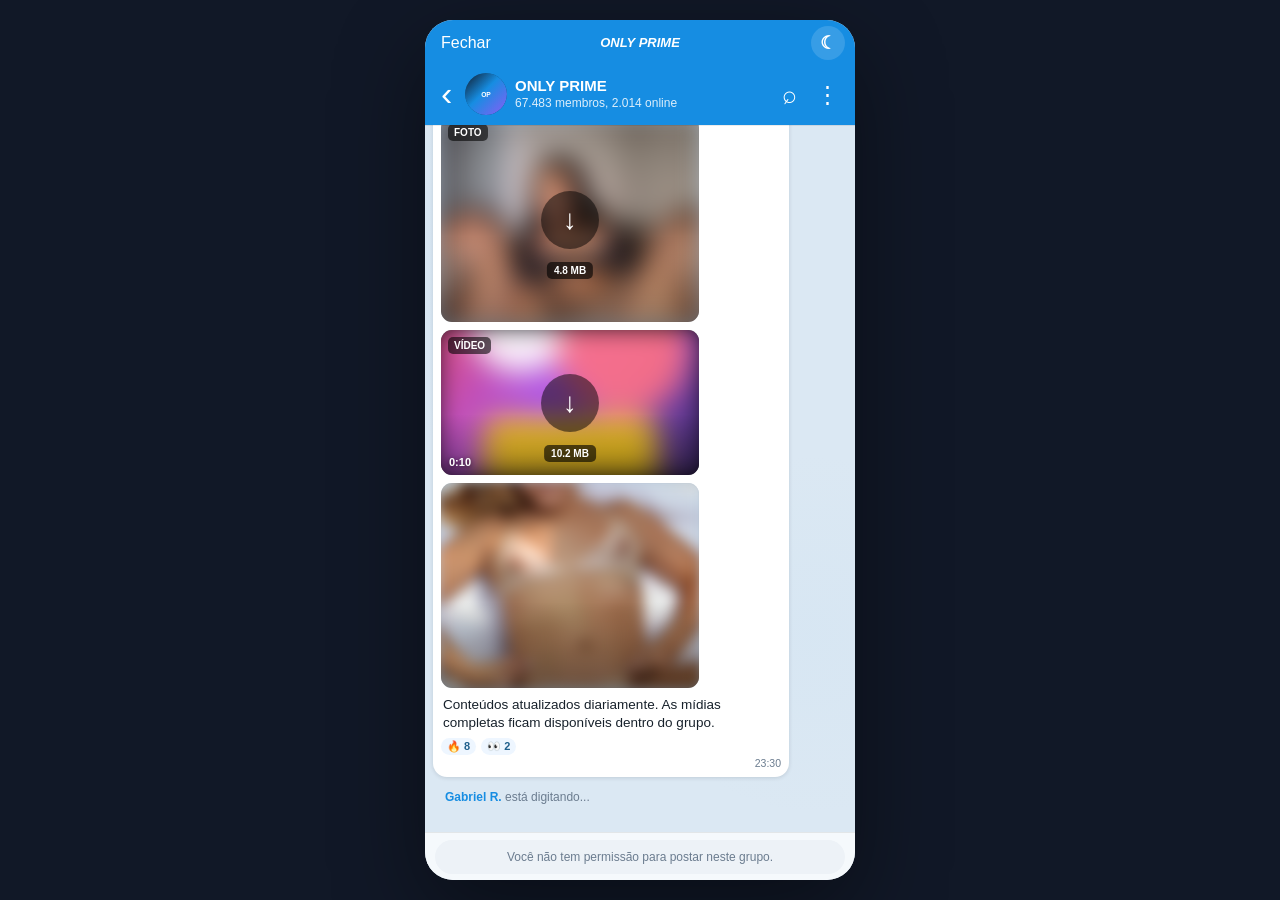
==== preview.html @ c12d8aea "Initial ONLY PRIME mini app" ====
<!DOCTYPE html>
<html lang="pt-BR">
<head>
  <meta charset="UTF-8" />
  <meta name="viewport" content="width=device-width, initial-scale=1.0, maximum-scale=1.0, user-scalable=no" />
  <title>ONLY PRIME</title>
  <link rel="stylesheet" href="./styles.css" />
  <script src="https://telegram.org/js/telegram-web-app.js"></script>
</head>
<body>
  <main class="app">
    <header class="miniapp-top">
      <button type="button" class="mini-close">Fechar</button>
      <div class="mini-title" id="miniTitle">ONLY PRIME</div>
      <button type="button" class="theme-toggle" id="themeToggle" aria-label="Alternar tema">☾</button>
    </header>

    <header class="group-top">
      <button type="button" class="back-btn" aria-label="Voltar">‹</button>
      <img id="groupAvatar" class="group-avatar" alt="Avatar do grupo" />
      <div class="group-info">
        <strong id="groupName">ONLY PRIME</strong>
        <span><span id="memberCount">67.483</span> membros, <span id="onlineCount">2.014</span> online</span>
      </div>
      <button type="button" class="search-btn" aria-label="Pesquisar">⌕</button>
      <button type="button" class="group-menu" aria-label="Menu">⋮</button>
    </header>

    <section class="chat" id="chat">
      <div class="date-pill">Hoje</div>

      <article class="message first-message">
        <span class="msg-author" id="adminName">ADM 👑</span>
        <div id="mediaList" class="media-list"></div>
        <div class="msg-text caption" id="postCaption"></div>
        <div class="msg-reactions" id="postReactions"></div>
        <div class="msg-meta" id="postTime">12:48</div>
      </article>

      <section id="messages" class="messages" aria-live="polite"></section>

      <div id="typingLine" class="typing-line hidden">
        <span id="typingName">Maikon D.</span> está digitando...
      </div>
    </section>

    <footer class="locked-footer">
      <span>Você não tem permissão para postar neste grupo.</span>
    </footer>

    <div id="imageModal" class="modal hidden">
      <button id="closeModal" class="modal-close" type="button" aria-label="Fechar mídia">×</button>
      <img id="modalImage" alt="Mídia ampliada" />
      <video id="modalVideo" class="hidden" controls playsinline preload="metadata"></video>
    </div>

    <div id="toast" class="toast hidden">Mídia indisponível.</div>
  </main>

  <script src="./script.js"></script>
</body>
</html>
---- styles.css ----
* {
  box-sizing: border-box;
  -webkit-tap-highlight-color: transparent;
}

:root {
  --telegram-blue: #168de2;
  --page-bg: #dbe8f3;
  --bubble: #ffffff;
  --text: #17212b;
  --muted: #6b7c8f;
  --line: rgba(0,0,0,.08);
  --footer-bg: rgba(246, 249, 252, .98);
  --footer-pill: #edf2f7;
  --reaction-bg: #eef6ff;
  --reaction-text: #1f5f8b;
  --date-bg: rgba(82,100,120,.58);
}

body.dark {
  --telegram-blue: #17212b;
  --page-bg: #0e1621;
  --bubble: #182533;
  --text: #eef4ff;
  --muted: #8da2b8;
  --line: rgba(255,255,255,.08);
  --footer-bg: rgba(23,33,43,.98);
  --footer-pill: #0e1621;
  --reaction-bg: #24384c;
  --reaction-text: #8fd6ff;
  --date-bg: rgba(0,0,0,.36);
}

html, body {
  margin: 0;
  min-height: 100%;
  min-height: 100dvh;
  background: #111827;
  color: var(--text);
  font-family: -apple-system, BlinkMacSystemFont, "Segoe UI", Roboto, Arial, sans-serif;
  overscroll-behavior: none;
}

button, a { font: inherit; }
button { cursor: pointer; }

.app {
  width: min(100vw, 430px);
  min-height: 100vh;
  min-height: 100dvh;
  margin: 0 auto;
  overflow: hidden;
  position: relative;
  background: var(--page-bg);
  transition: background .2s ease, color .2s ease;
}

.miniapp-top {
  height: 45px;
  background: var(--telegram-blue);
  color: white;
  display: grid;
  grid-template-columns: 68px 1fr 68px;
  align-items: center;
  padding: 0 10px;
  position: sticky;
  top: 0;
  z-index: 30;
  transition: background .2s ease;
}

.mini-close, .theme-toggle, .back-btn, .search-btn, .group-menu {
  border: 0;
  background: transparent;
  color: white;
}

.mini-close { text-align: left; font-weight: 500; }

.mini-title {
  text-align: center;
  font-size: 13px;
  font-weight: 900;
  font-style: italic;
  white-space: nowrap;
  overflow: hidden;
  text-overflow: ellipsis;
}

.theme-toggle {
  justify-self: end;
  width: 34px;
  height: 34px;
  border-radius: 50%;
  background: rgba(255,255,255,.14);
  display: grid;
  place-items: center;
  font-size: 18px;
  font-weight: 900;
}

.group-top {
  height: 60px;
  background: var(--telegram-blue);
  color: white;
  display: flex;
  align-items: center;
  gap: 8px;
  padding: 7px 10px 9px;
  position: sticky;
  top: 45px;
  z-index: 25;
  box-shadow: 0 1px 0 rgba(0,0,0,.08);
  transition: background .2s ease;
}

.back-btn {
  font-size: 34px;
  line-height: 1;
  width: 22px;
  margin-top: -3px;
}

.group-avatar {
  width: 42px;
  height: 42px;
  border-radius: 50%;
  object-fit: cover;
  background: #0f5f9b;
}

.group-info { flex: 1; min-width: 0; display: grid; gap: 2px; }

.group-info strong {
  font-size: 15px;
  line-height: 1.1;
  white-space: nowrap;
  overflow: hidden;
  text-overflow: ellipsis;
}

.group-info span {
  font-size: 12px;
  color: rgba(255,255,255,.85);
  white-space: nowrap;
}

.search-btn { font-size: 25px; line-height: 1; transform: rotate(-10deg); }
.group-menu { font-size: 23px; }

.chat {
  height: calc(100vh - 45px - 60px - 48px);
  height: calc(100dvh - 45px - 60px - 48px);
  overflow-y: auto;
  padding: 10px 8px 18px;
  background:
    linear-gradient(rgba(219,232,243,.86), rgba(219,232,243,.86)),
    radial-gradient(circle at 10% 20%, rgba(22,141,226,.13), transparent 26%),
    radial-gradient(circle at 90% 72%, rgba(22,141,226,.13), transparent 28%);
  scroll-behavior: smooth;
  transition: background .2s ease;
}

body.dark .chat {
  background:
    radial-gradient(circle at 12% 18%, rgba(255,255,255,.04), transparent 24%),
    radial-gradient(circle at 86% 68%, rgba(255,255,255,.04), transparent 25%),
    var(--page-bg);
}

.date-pill {
  width: fit-content;
  margin: 0 auto 9px;
  padding: 5px 12px;
  border-radius: 999px;
  background: var(--date-bg);
  color: white;
  font-size: 12px;
  font-weight: 700;
}

.messages { display: grid; gap: 6px; }

.message {
  max-width: 86%;
  width: fit-content;
  background: var(--bubble);
  color: var(--text);
  border-radius: 14px;
  border-top-left-radius: 5px;
  padding: 7px 9px 5px;
  box-shadow: 0 1px 4px rgba(10, 25, 40, .13);
  animation: enter .22s ease both;
  margin-bottom: 7px;
  transition: background .2s ease, color .2s ease;
}

.first-message { padding: 8px; }

.msg-author {
  display: block;
  color: #168de2;
  font-weight: 900;
  font-size: 12px;
  margin-bottom: 4px;
}

body.dark .msg-author { color: #65bfff; }

.msg-text { font-size: 13.5px; line-height: 1.35; }
.caption { margin: 8px 2px 5px; }

.msg-meta {
  margin-top: 2px;
  text-align: right;
  color: var(--muted);
  font-size: 10.5px;
}

.msg-reactions {
  display: flex;
  gap: 5px;
  margin-top: 5px;
  flex-wrap: wrap;
}

.msg-reactions span {
  padding: 2px 6px;
  border-radius: 999px;
  background: var(--reaction-bg);
  color: var(--reaction-text);
  font-size: 11px;
  font-weight: 800;
}

.media-list { display: grid; gap: 8px; }

.media-card {
  width: min(258px, calc(100vw - 58px));
  border-radius: 11px;
  overflow: hidden;
  position: relative;
  background: #b7c9db;
  box-shadow: inset 0 0 0 1px rgba(0,0,0,.04);
}

.media-card.photo { height: 205px; }
.media-card.video { height: 230px; }
.media-card.playable-video,
.media-card.download-video {
  aspect-ratio: 16 / 9;
  height: auto;
  background: #05070a;
}

.media-card img, .media-card video {
  width: 100%;
  height: 100%;
  object-fit: cover;
  display: block;
}

.media-card.playable-video video {
  object-fit: contain;
}

/* Midia borrada */
.media-card.blurred img,
.media-card.blurred video {
  filter: blur(12px);
  transform: scale(1.05);
}

.media-card.blurred-photo img {
  filter: blur(6px);
  transform: scale(1.025);
}

.media-card::after {
  content: "";
  position: absolute;
  inset: 0;
  pointer-events: none;
  background: linear-gradient(to top, rgba(0,0,0,.36), transparent 42%);
}

.media-badge {
  position: absolute;
  top: 7px;
  left: 7px;
  z-index: 3;
  padding: 3px 6px;
  border-radius: 5px;
  background: rgba(0,0,0,.58);
  color: white;
  font-size: 10px;
  font-weight: 800;
}

.media-size {
  position: absolute;
  z-index: 3;
  left: 50%;
  top: calc(50% + 42px);
  transform: translateX(-50%);
  padding: 3px 7px;
  border-radius: 5px;
  background: rgba(0,0,0,.62);
  color: white;
  font-size: 10px;
  font-weight: 800;
}

.media-time {
  position: absolute;
  z-index: 3;
  left: 8px;
  bottom: 7px;
  color: white;
  font-size: 11px;
  font-weight: 800;
  text-shadow: 0 1px 4px rgba(0,0,0,.6);
}

.media-center-btn {
  position: absolute;
  z-index: 4;
  inset: 0;
  margin: auto;
  width: 58px;
  height: 58px;
  border-radius: 50%;
  border: 0;
  background: rgba(0,0,0,.50);
  color: white;
  display: grid;
  place-items: center;
  text-decoration: none;
  font-size: 28px;
  line-height: 1;
  font-weight: 900;
  backdrop-filter: blur(2px);
}

.play-icon { padding-left: 4px; }

.typing-line {
  width: fit-content;
  max-width: 88%;
  margin: 2px 0 6px 4px;
  padding: 4px 8px;
  color: var(--muted);
  font-size: 12px;
  font-weight: 500;
}

.typing-line span { color: #168de2; font-weight: 800; }
body.dark .typing-line span { color: #65bfff; }

.hidden { display: none !important; }

.locked-footer {
  height: 48px;
  padding: 7px 10px;
  display: grid;
  place-items: center;
  background: var(--footer-bg);
  border-top: 1px solid var(--line);
  position: sticky;
  bottom: 0;
  z-index: 20;
}

.locked-footer span {
  width: 100%;
  padding: 10px 12px;
  border-radius: 999px;
  background: var(--footer-pill);
  color: var(--muted);
  text-align: center;
  font-size: 12px;
}

.modal {
  position: fixed;
  inset: 0;
  z-index: 99;
  background: rgba(0,0,0,.92);
  display: grid;
  place-items: center;
  padding: 20px;
}

.modal img,
.modal video {
  max-width: min(94vw, 430px);
  max-height: 88vh;
  border-radius: 12px;
  object-fit: contain;
}

.modal video {
  width: min(94vw, 430px);
  background: #05070a;
}

.modal-close {
  position: fixed;
  top: 14px;
  right: 16px;
  border: 0;
  background: rgba(255,255,255,.16);
  color: white;
  width: 42px;
  height: 42px;
  border-radius: 50%;
  font-size: 30px;
  line-height: 1;
}

.toast {
  position: fixed;
  left: 50%;
  bottom: 66px;
  transform: translateX(-50%);
  width: min(360px, calc(100vw - 28px));
  z-index: 120;
  background: rgba(15, 23, 42, .92);
  color: white;
  padding: 12px 14px;
  border-radius: 14px;
  text-align: center;
  font-size: 13px;
  box-shadow: 0 14px 40px rgba(0,0,0,.28);
}

.update-admin { border-left: 3px solid #168de2; }

@keyframes enter {
  from { opacity: 0; transform: translateY(8px) scale(.985); }
  to { opacity: 1; transform: translateY(0) scale(1); }
}

@media (min-width: 700px) {
  body { padding: 20px 0; }
  .app {
    min-height: 860px;
    max-height: 860px;
    border-radius: 28px;
    box-shadow: 0 30px 90px rgba(0,0,0,.42);
  }
  .chat { height: 707px; }
}
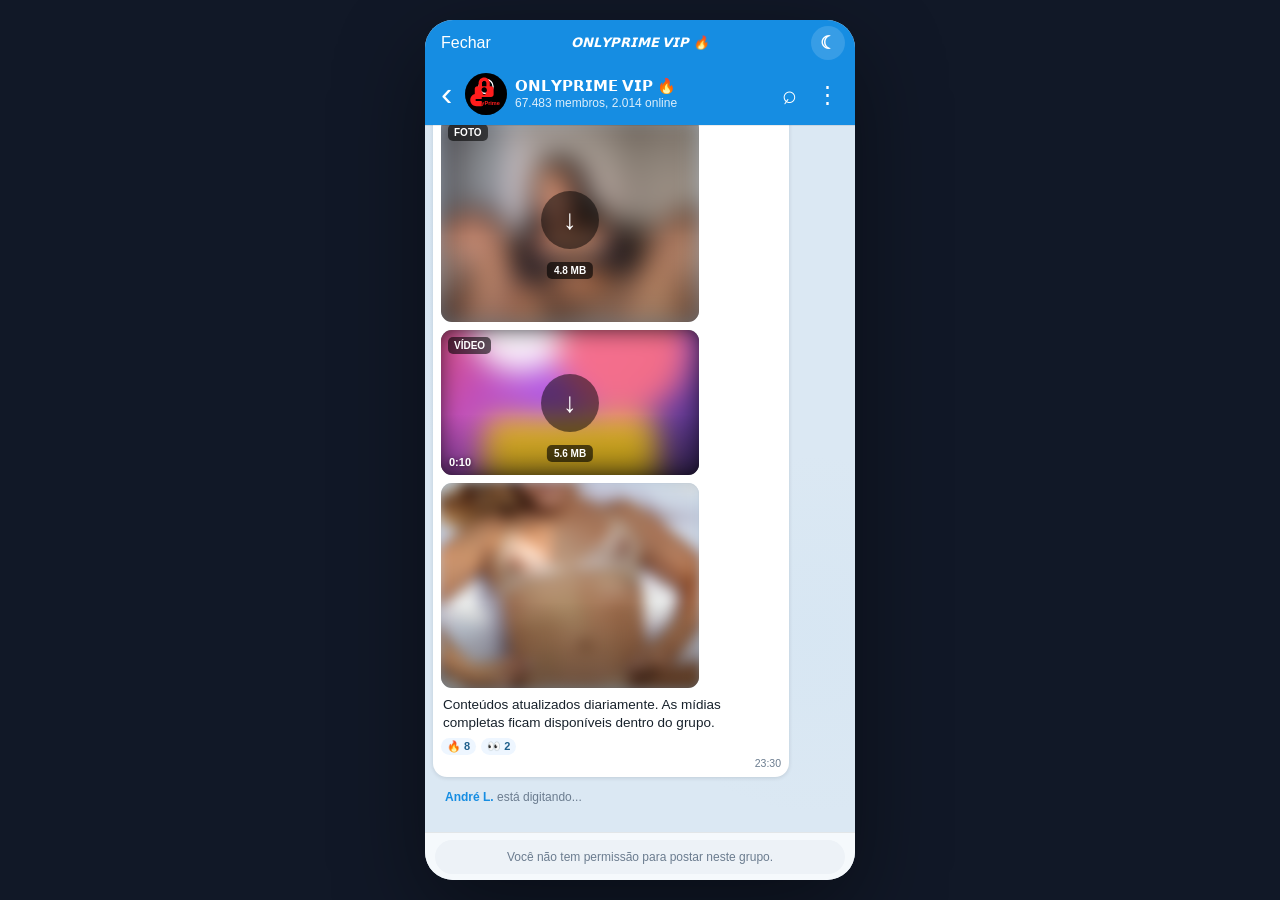
==== commit e7e81c8d: "Update branding and video size" ====
--- a/preview.html
+++ b/preview.html
@@ -3,7 +3,7 @@
 <head>
   <meta charset="UTF-8" />
   <meta name="viewport" content="width=device-width, initial-scale=1.0, maximum-scale=1.0, user-scalable=no" />
-  <title>ONLY PRIME</title>
+  <title>𝗢𝗡𝗟𝗬𝗣𝗥𝗜𝗠𝗘 𝗩𝗜𝗣 🔥</title>
   <link rel="stylesheet" href="./styles.css" />
   <script src="https://telegram.org/js/telegram-web-app.js"></script>
 </head>
@@ -11,7 +11,7 @@
   <main class="app">
     <header class="miniapp-top">
       <button type="button" class="mini-close">Fechar</button>
-      <div class="mini-title" id="miniTitle">ONLY PRIME</div>
+      <div class="mini-title" id="miniTitle">𝗢𝗡𝗟𝗬𝗣𝗥𝗜𝗠𝗘 𝗩𝗜𝗣 🔥</div>
       <button type="button" class="theme-toggle" id="themeToggle" aria-label="Alternar tema">☾</button>
     </header>
 
@@ -19,7 +19,7 @@
       <button type="button" class="back-btn" aria-label="Voltar">‹</button>
       <img id="groupAvatar" class="group-avatar" alt="Avatar do grupo" />
       <div class="group-info">
-        <strong id="groupName">ONLY PRIME</strong>
+        <strong id="groupName">𝗢𝗡𝗟𝗬𝗣𝗥𝗜𝗠𝗘 𝗩𝗜𝗣 🔥</strong>
         <span><span id="memberCount">67.483</span> membros, <span id="onlineCount">2.014</span> online</span>
       </div>
       <button type="button" class="search-btn" aria-label="Pesquisar">⌕</button>
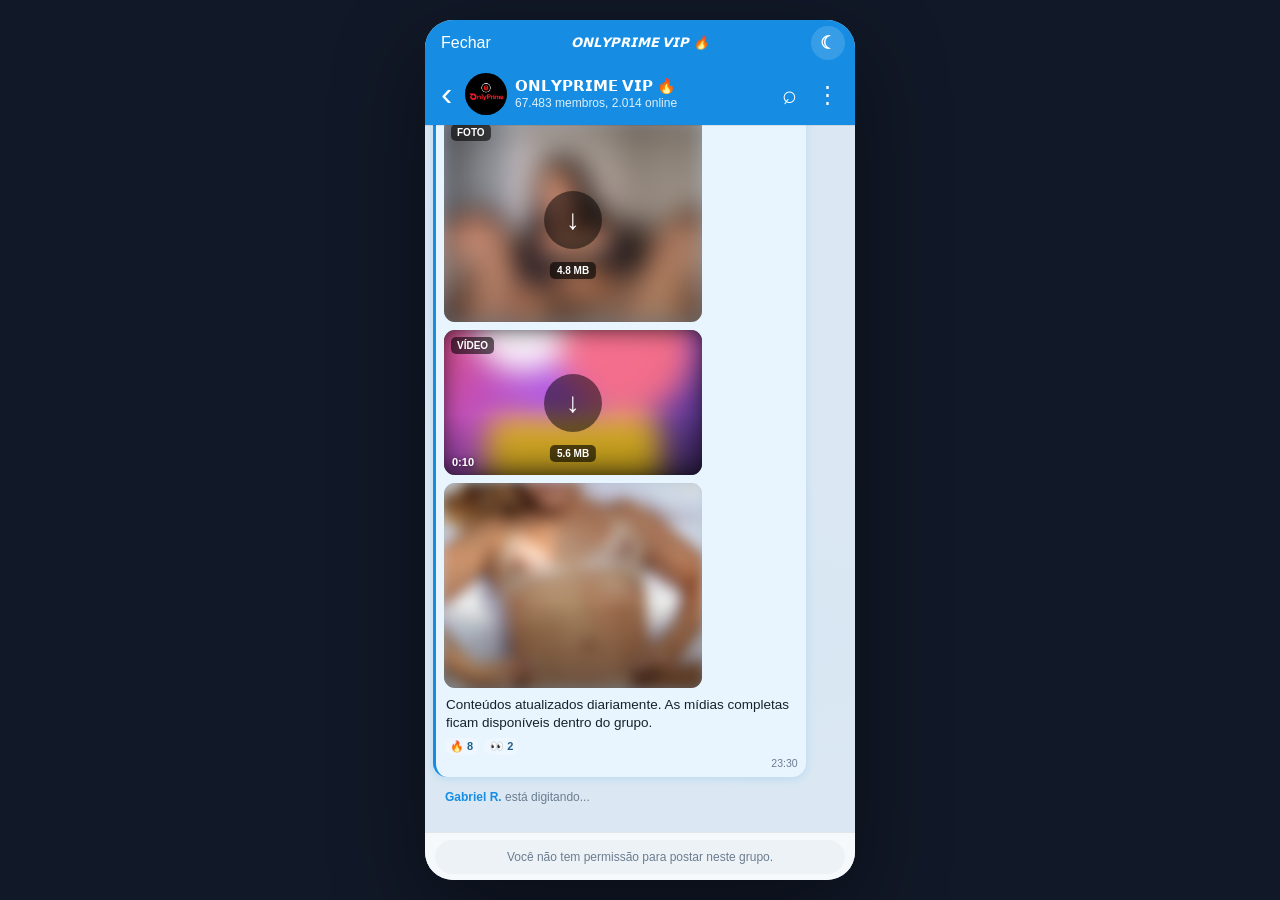
==== commit b0f75632: "Highlight admin messages and add final album" ====
--- a/preview.html
+++ b/preview.html
@@ -29,7 +29,7 @@
     <section class="chat" id="chat">
       <div class="date-pill">Hoje</div>
 
-      <article class="message first-message">
+      <article class="message first-message admin-message">
         <span class="msg-author" id="adminName">ADM 👑</span>
         <div id="mediaList" class="media-list"></div>
         <div class="msg-text caption" id="postCaption"></div>
--- a/styles.css
+++ b/styles.css
@@ -195,6 +195,19 @@
   transition: background .2s ease, color .2s ease;
 }
 
+.message.admin-message {
+  max-width: 90%;
+  background: #e8f5ff;
+  border-left: 3px solid #168de2;
+  box-shadow: 0 2px 8px rgba(22, 141, 226, .16);
+}
+
+body.dark .message.admin-message {
+  background: #1b3145;
+  border-left-color: #65bfff;
+  box-shadow: 0 2px 10px rgba(0, 0, 0, .22);
+}
+
 .first-message { padding: 8px; }
 
 .msg-author {
@@ -231,6 +244,72 @@
   color: var(--reaction-text);
   font-size: 11px;
   font-weight: 800;
+}
+
+.album-message {
+  width: min(342px, calc(100vw - 46px));
+  padding: 8px;
+}
+
+.album-card {
+  width: 100%;
+  margin-top: 8px;
+  overflow: hidden;
+  border-radius: 7px;
+  background: #132536;
+  box-shadow: inset 0 0 0 1px rgba(255,255,255,.08);
+}
+
+.album-title {
+  padding: 7px 9px 5px;
+  color: #d7a15e;
+  font-size: 12px;
+  font-weight: 900;
+  letter-spacing: .2px;
+  line-height: 1;
+}
+
+.album-grid {
+  display: grid;
+  grid-template-columns: repeat(3, 1fr);
+  gap: 3px;
+  padding: 0 3px;
+}
+
+.album-tile {
+  display: block;
+  aspect-ratio: 1 / 1.18;
+  min-width: 0;
+  overflow: hidden;
+  border: 0;
+  border-radius: 2px;
+  padding: 0;
+  background: #0b121a;
+}
+
+.album-tile img {
+  width: 100%;
+  height: 100%;
+  display: block;
+  object-fit: cover;
+  filter: blur(4px);
+  transform: scale(1.025);
+}
+
+.album-footer {
+  display: flex;
+  justify-content: space-between;
+  align-items: center;
+  gap: 8px;
+  padding: 6px 9px 7px;
+  color: rgba(255,255,255,.88);
+  font-size: 11px;
+  line-height: 1.1;
+}
+
+.album-footer span:last-child {
+  color: rgba(255,255,255,.58);
+  white-space: nowrap;
 }
 
 .media-list { display: grid; gap: 8px; }
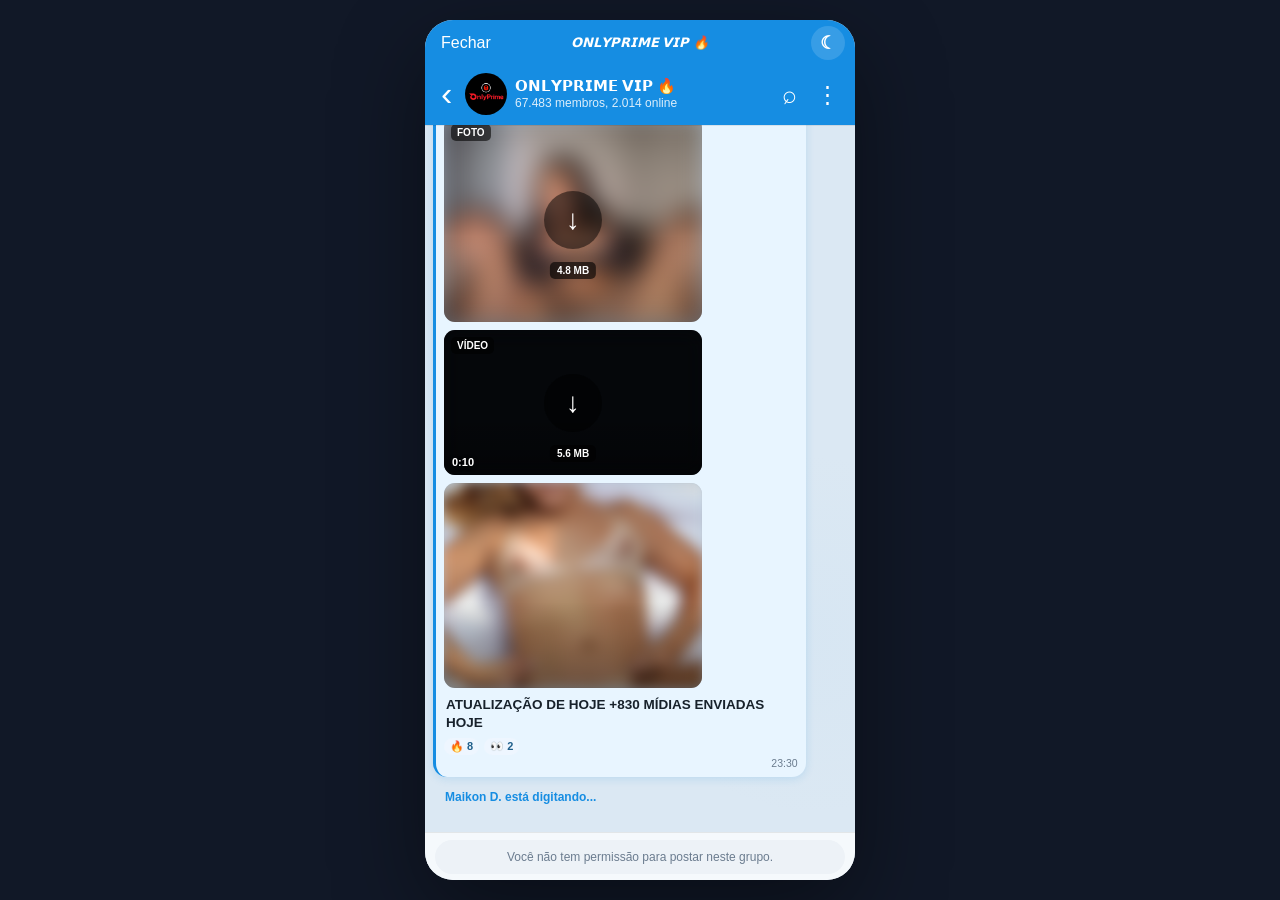
==== commit 7b287d5c: "ajustes no preview do grupo com novas midias" ====
--- a/preview.html
+++ b/preview.html
@@ -40,7 +40,7 @@
       <section id="messages" class="messages" aria-live="polite"></section>
 
       <div id="typingLine" class="typing-line hidden">
-        <span id="typingName">Maikon D.</span> está digitando...
+        <span id="typingName">Maikon D.</span> <span id="typingVerb">está digitando...</span>
       </div>
     </section>
 
--- a/styles.css
+++ b/styles.css
@@ -221,7 +221,7 @@
 body.dark .msg-author { color: #65bfff; }
 
 .msg-text { font-size: 13.5px; line-height: 1.35; }
-.caption { margin: 8px 2px 5px; }
+.caption { margin: 8px 2px 5px; font-weight: 900; }
 
 .msg-meta {
   margin-top: 2px;
@@ -271,29 +271,94 @@
 
 .album-grid {
   display: grid;
-  grid-template-columns: repeat(3, 1fr);
   gap: 3px;
   padding: 0 3px;
 }
 
+.album-grid[data-count="1"] {
+  grid-template-columns: 1fr;
+  grid-template-rows: 1fr;
+  height: 230px;
+}
+
+.album-grid[data-count="2"] {
+  grid-template-columns: repeat(2, 1fr);
+  grid-template-rows: 1fr;
+  height: 168px;
+}
+
+.album-grid[data-count="3"] {
+  grid-template-columns: 2fr 1fr;
+  grid-template-rows: repeat(2, 1fr);
+  height: 220px;
+}
+
+.album-grid[data-count="3"] .album-tile:nth-child(1) { grid-column: 1; grid-row: 1 / 3; }
+.album-grid[data-count="3"] .album-tile:nth-child(2) { grid-column: 2; grid-row: 1; }
+.album-grid[data-count="3"] .album-tile:nth-child(3) { grid-column: 2; grid-row: 2; }
+
+.album-grid[data-count="4"] {
+  grid-template-columns: repeat(2, 1fr);
+  grid-template-rows: repeat(2, 1fr);
+  height: 220px;
+}
+
+.album-grid[data-count="5"] {
+  grid-template-columns: repeat(6, 1fr);
+  grid-template-rows: repeat(2, 1fr);
+  height: 220px;
+}
+
+.album-grid[data-count="5"] .album-tile:nth-child(1) { grid-column: 1 / 4; grid-row: 1; }
+.album-grid[data-count="5"] .album-tile:nth-child(2) { grid-column: 4 / 7; grid-row: 1; }
+.album-grid[data-count="5"] .album-tile:nth-child(3) { grid-column: 1 / 3; grid-row: 2; }
+.album-grid[data-count="5"] .album-tile:nth-child(4) { grid-column: 3 / 5; grid-row: 2; }
+.album-grid[data-count="5"] .album-tile:nth-child(5) { grid-column: 5 / 7; grid-row: 2; }
+
+.album-grid[data-count="6"] {
+  grid-template-columns: repeat(3, 1fr);
+  grid-template-rows: repeat(2, 1fr);
+  height: 220px;
+}
+
+.album-grid:not([data-count="1"]):not([data-count="2"]):not([data-count="3"]):not([data-count="4"]):not([data-count="5"]):not([data-count="6"]) {
+  grid-template-columns: repeat(3, 1fr);
+  grid-auto-rows: 105px;
+}
+
 .album-tile {
   display: block;
-  aspect-ratio: 1 / 1.18;
+  position: relative;
   min-width: 0;
   overflow: hidden;
-  border: 0;
   border-radius: 2px;
-  padding: 0;
   background: #0b121a;
-}
-
-.album-tile img {
+  cursor: default;
+}
+
+.album-tile img,
+.album-tile video {
   width: 100%;
   height: 100%;
   display: block;
   object-fit: cover;
   filter: blur(4px);
   transform: scale(1.025);
+}
+
+.album-tile-play {
+  position: absolute;
+  inset: 0;
+  margin: auto;
+  width: 26px;
+  height: 26px;
+  border-radius: 50%;
+  background: rgba(0,0,0,.45);
+  color: white;
+  display: grid;
+  place-items: center;
+  font-size: 11px;
+  pointer-events: none;
 }
 
 .album-footer {
@@ -341,6 +406,11 @@
 
 .media-card.playable-video video {
   object-fit: contain;
+}
+
+.media-card.download-video video {
+  object-fit: contain;
+  background: #05070a;
 }
 
 /* Midia borrada */
